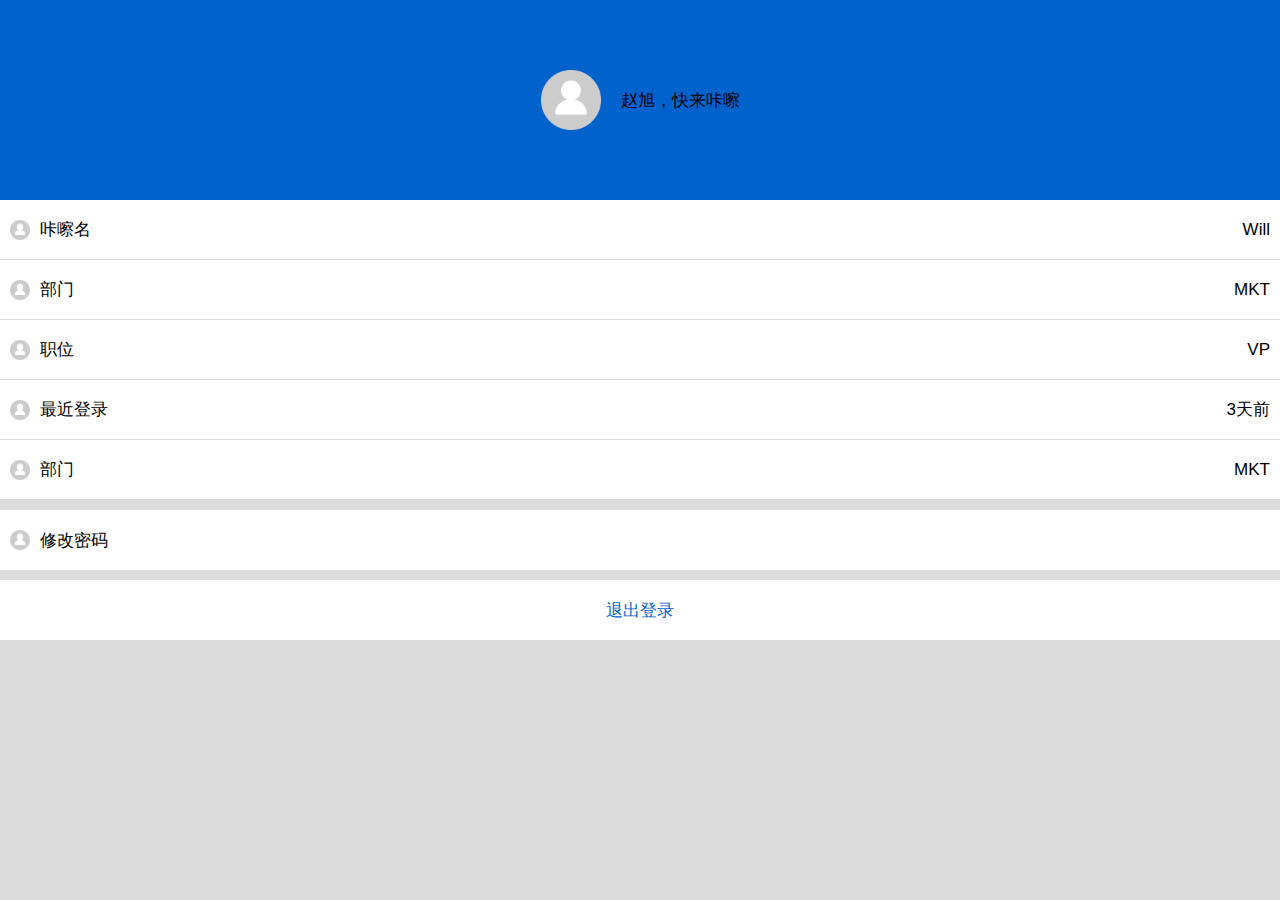
==== kcc/index-menu.html @ 5254fbf3 "update file" ====
<!DOCTYPE html>
<html>

	<head>
		<meta charset="utf-8">
		<title>Hello MUI</title>
		<meta name="viewport" content="initial-scale=1,maximum-scale=1,user-scalable=no">
		<meta name="apple-mobile-web-app-capable" content="yes">
		<meta name="apple-mobile-web-app-status-bar-style" content="black">
		<link rel="stylesheet" href="css/mui.min.css">
		<link rel="stylesheet" href="css/app.css">
		<style type="text/css">
			body,
			.mui-content {
				background-color: #DCDCDC;
			}
			
			.title {
				margin: 35px 15px 10px;
			}
			
			.title+.content {
				margin: 10px 15px 35px;
				color: #bbb;
				text-indent: 1em;
				font-size: 14px;
				line-height: 24px;
			}
			
			.mui-table-view {
				margin-bottom: 35px;
			}
			
			.head_wrap{
				height: 200px;
				width: 100%;
				box-sizing: border-box;
				background-color: #0062CC;
			}
			
			.head_wrap img{
				width: 60px;
				height: 60px;
				margin-right: 20px;
			}
			
			.menu_item{
				padding: 0px 10px;
				height: 60px;
				border-bottom: 1px solid #DCDCDC;
			}
			
			.menu_item img{
				width: 20px;
				height: 20px;
				margin-right: 10px;
				
			}
			
			.list_wrap{
				background-color: white;
				color: #000;
				height: 100%;
			}
			
			.change_pwd{
				border-bottom: 10px solid #DCDCDC;
				border-top: 10px solid #DCDCDC;
				height: 80px;
			}
			
			.logout{
				color: #0062CC;
				height: 60px;
			}
		</style>
	</head>

	<body>
		<div class="mui-content">
			<div class="row_center head_wrap" onclick="goToLogin();">
				<img src="images/default_head.png" >
				<span>赵旭，快来咔嚓</span>
			</div>
			<div class="list_wrap">
				<div class="row_between menu_item">
					<div class="row_center">
						<img src="images/default_head.png" >
						<span>咔嚓名</span>
					</div>
					<span>Will</span>
				</div>
				
				<div class="row_between menu_item">
					<div class="row_center">
						<img src="images/default_head.png" >
						<span>部门</span>
					</div>
					<span>MKT</span>
				</div>
				
				<div class="row_between menu_item">
					<div class="row_center">
						<img src="images/default_head.png" >
						<span>职位</span>
					</div>
					<span>VP</span>
				</div>
				
				<div class="row_between menu_item">
					<div class="row_center">
						<img src="images/default_head.png" >
						<span>最近登录</span>
					</div>
					<span>3天前</span>
				</div>
				
				<div class="row_between menu_item">
					<div class="row_center">
						<img src="images/default_head.png" >
						<span>部门</span>
					</div>
					<span>MKT</span>
				</div>
				
				<div class="row_between menu_item change_pwd" onclick="changePwd();">
					<div class="row_center">
						<img src="images/default_head.png" >
						<span>修改密码</span>
					</div>
					<span></span>
				</div>
				
				<div class="row_center logout">退出登录</div>
				
			</div>
			
		</div>
		<script src="js/mui.min.js"></script>
		<script src="js/util.js"></script>
		<script src="js/jquery-2.1.1.min.js"></script>
		<script src="lib/swiper.min.js"></script>
		<script src="js/app.js"></script>
		<script src="js/myStorage.js"></script>
		<script type="text/javascript" charset="utf-8">
			var aniShow = "slide-in-right";
			//关于backbutton和menubutton两个按键的说明，在iOS平台不存在，故需隐藏
			if(!mui.os.android) {
				var span = document.getElementById("android-only")
				if(span) {
					span.style.display = "none";
				}
			}

			var subWebview = null,
				template = null,
				index = null;
			mui.plusReady(function() {
				//获得主页面webview引用；
				index = plus.webview.currentWebview().opener();
				var _self = plus.webview.currentWebview();
				_self.drag({
					direction: "left",
					moveMode: "followFinger"
				}, {
					view: index,
					moveMode: "follow"
				}, function(e) {});

			})
			mui('.mui-table-view').on('tap', 'a', function() {
				var id = this.getAttribute("href");
				var type = this.getAttribute("open-type");
				var href = this.href;
				
				var webview_style = {
					popGesture: "close",
					statusbar : {
						background: "#f7f7f7"
					}
				}
				
				var extras = {};

				var titleType = this.getAttribute("data-title-type");

				if(titleType == "native") {

					if(!~id.indexOf('pullrefresh.html')) {
						webview_style.bounce = "vertical";
					}

					var webview = plus.webview.create(href, id, webview_style);
					var view = new plus.nativeObj.View("title", {
						top: 0,
						height: "44px",
						width: "100%",
						dock: "top",
						position: "dock"
					});

					view.drawRect("#f7f7f7"); //绘制背景色
					view.drawRect("#cccccc", {
						top: "43px",
						left: "0px"
					}); //绘制底部边线

					var bitmap = new plus.nativeObj.Bitmap("back");
					bitmap.loadBase64Data("[data-uri]");
					view.drawBitmap(bitmap, {}, {
						top: "10px",
						left: "10px",
						width: "24px",
						height: "24px"
					});
					view.drawText(this.innerText.trim(), {}, {
						size: "17px",
						weight: "normal"
					});

					view.setTouchEventRect({
						top: "0px",
						left: "0px",
						width: "44px",
						height: "100%"
					});
					view.interceptTouchEvent(true);
					view.addEventListener("click", function(e) {
						webview.evalJS("mui.back();");
					}, false);
					webview.append(view);

					webview.addEventListener("loaded", function() {
						webview.show(aniShow, 300, null, extras);
					})

				} else {
					//侧滑菜单需动态控制一下zindex值；
					if(~id.indexOf('offcanvas-')) {
						webview_style.zindex = 9998;
						webview_style.popGesture = ~id.indexOf('offcanvas-with-right') ? "close" : "none";
					}

					var webview = plus.webview.create(this.href, id, webview_style, extras);
					webview.addEventListener("loaded", function() {
						webview.show(aniShow, 300);
					});
				}
			});

			/**
			 * 关闭侧滑菜单
			 */
			function close() {
				mui.fire(mui.currentWebview.opener(), "menu:close");
			}

			

			mui.init({
				swipeBack: false,
				keyEventBind: {
					backbutton: false //关闭back按键监听
				}
			});
			
			function goToLogin(){
				Global.openWindow({
				    url: 'html/login.html',
				    id: 'html/login.html',
				    waiting: {
				        autoShow: false
				    }
				})
			}
			
			function changePwd(){
				Global.openWindow({
				    url: 'html/change_pwd.html',
				    id: 'html/change_pwd.html',
				    waiting: {
				        autoShow: false
				    }
				})
			}
		</script>
	</body>

</html>
---- kcc/css/app.css ----
@media screen and (min-width:320px) {
    html {
        font-size:85.3333px;
    }
}@media screen and (min-width:360px) {
    html {
        font-size:96px;
    }

}@media screen and (min-width:375px) {
    html {
        font-size:100px;
    }

}@media screen and (min-width:384px) {
    html {
        font-size:102.4px;
    }

}@media screen and (min-width:400px) {
    html {
        font-size:106.667px;
    }

}@media screen and (min-width:414px) {
    html {
        font-size:110.4px;
    }

}@media screen and (min-width:424px) {
    html {
        font-size:113.067px;
    }

}@media screen and (min-width:480px) {
    html {
        font-size:128px;
    }

}@media screen and (min-width:540px) {
    html {
        font-size:144px;
    }

}@media screen and (min-width:720px) {
    html {
        font-size:192px;
    }

}@media screen and (min-width:750px) {
    html {
        font-size:192px;
    }

}


body,html{
	margin: 0px;
	padding: 0px;
}

.status-bar{background: #222;}

.row{
	display: -webkit-box;
    display: box;
    display: -webkit-flex;
    display: flex;
	flex-direction: row;
	align-items: center;
}

.row_center{
	display: flex;
	flex-direction: row;
	align-items: center;
	justify-content: center;
}

.row_between{
	display: flex;
	flex-direction: row;
	align-items: center;
	justify-content: space-between;
}

.row_around{
	display: flex;
	flex-direction: row;
	align-items: center;
	justify-content: space-around;
}


.col{
	display: -webkit-box;
    display: box;
    display: -webkit-flex;
    display: flex;
	flex-flow: column nowrap;
    -webkit-box-orient: vertical;
    -webkit-flex-flow: column nowrap;
	justify-content: center;
}

.col_center{
	display: -webkit-box;
	display: box;
	display: -webkit-flex;
	display: flex;
	flex-flow: column nowrap;
	-webkit-box-orient: vertical;
	-webkit-flex-flow: column nowrap;
	justify-content: center;
	align-items: center;
}

.col_around{
	display: flex;
	flex-direction: column;
	justify-content: space-around;
	align-items: center;
}

.col_between{
	display: flex;
	flex-direction: column;
	justify-content: space-between;
	align-items: center;
}

.empty_text{width: 100%; height: 4rem; line-height: 4rem; text-align: center;background: #ffffff; border: none; z-index: 10;}


header{
	font-size: 18px;
	color: #333333;
	background-color: #FFFFFF;
}
/**
 * 头部返回图标的颜色
 */
header > a{
	color: #333333;
}

header img{
	width: 0.3rem;
	height: 0.44rem;
	padding: 0.14rem 0.08rem 0.14rem 0.04rem;
}

head .mui-title{
	font-weight: bold;
}

header h1{
	font-weight: bold!important;
}

.hideClass{
	display: none;
}

.showClass{
	display: inline-block;
}

.mui-bar{background: #fff;}

.mui-bar .has-select span{display: inline-block;vertical-align: middle;}
.mui-bar .has-select img{width:0.16rem;height:0.19rem;display: inline-block;vertical-align: middle;margin-top:0;padding:0;}

.mui-checkbox input[type=checkbox]:checked:before, .mui-radio input[type=radio]:checked:before{color: #FF5269!important;}

.blue{color:#107EFF!important;}
.pd-bottom{padding-bottom:0.1rem;}
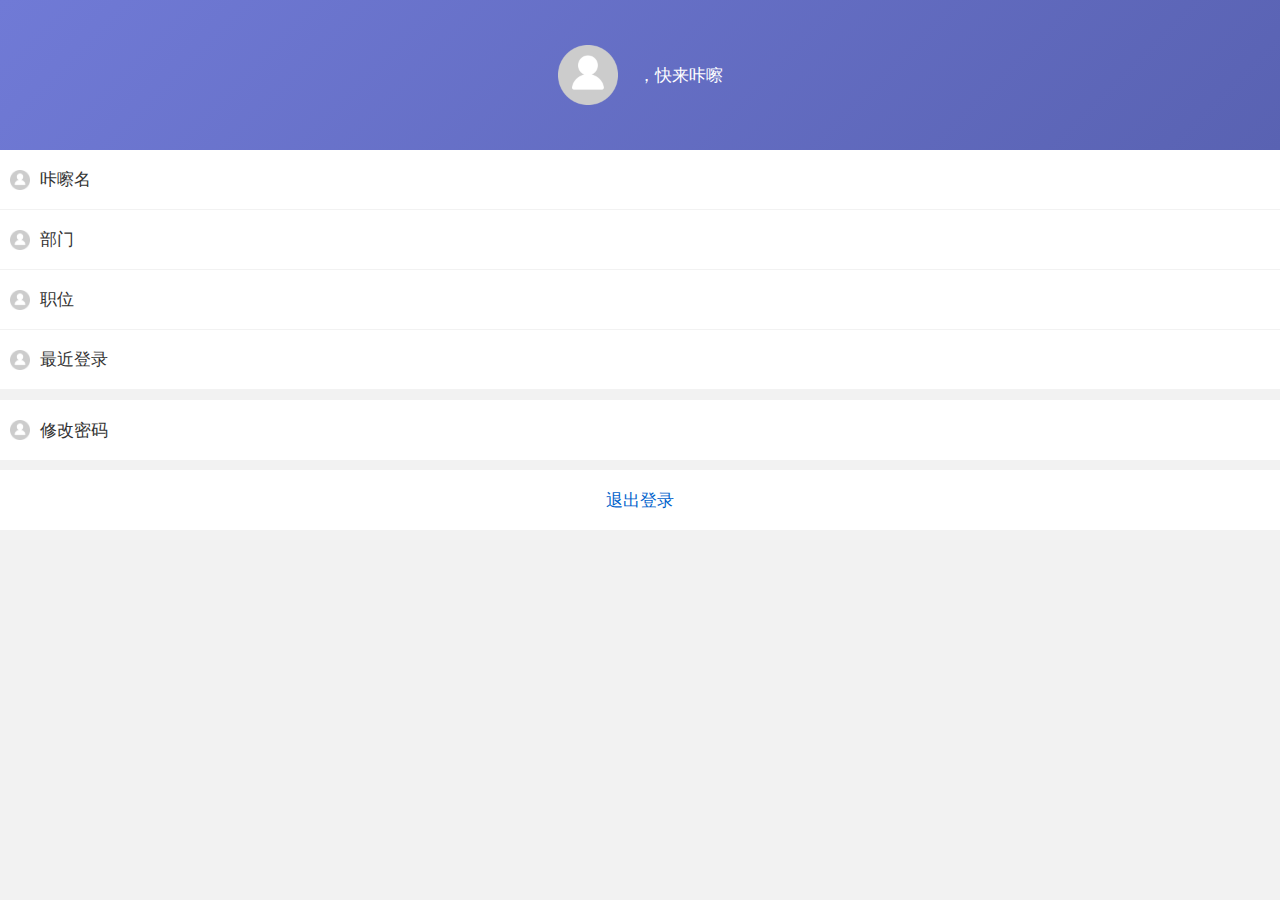
==== commit 7112d43f: "a" ====
--- a/kcc/index-menu.html
+++ b/kcc/index-menu.html
@@ -9,78 +9,15 @@
 		<meta name="apple-mobile-web-app-status-bar-style" content="black">
 		<link rel="stylesheet" href="css/mui.min.css">
 		<link rel="stylesheet" href="css/app.css">
-		<style type="text/css">
-			body,
-			.mui-content {
-				background-color: #DCDCDC;
-			}
-			
-			.title {
-				margin: 35px 15px 10px;
-			}
-			
-			.title+.content {
-				margin: 10px 15px 35px;
-				color: #bbb;
-				text-indent: 1em;
-				font-size: 14px;
-				line-height: 24px;
-			}
-			
-			.mui-table-view {
-				margin-bottom: 35px;
-			}
-			
-			.head_wrap{
-				height: 200px;
-				width: 100%;
-				box-sizing: border-box;
-				background-color: #0062CC;
-			}
-			
-			.head_wrap img{
-				width: 60px;
-				height: 60px;
-				margin-right: 20px;
-			}
-			
-			.menu_item{
-				padding: 0px 10px;
-				height: 60px;
-				border-bottom: 1px solid #DCDCDC;
-			}
-			
-			.menu_item img{
-				width: 20px;
-				height: 20px;
-				margin-right: 10px;
-				
-			}
-			
-			.list_wrap{
-				background-color: white;
-				color: #000;
-				height: 100%;
-			}
-			
-			.change_pwd{
-				border-bottom: 10px solid #DCDCDC;
-				border-top: 10px solid #DCDCDC;
-				height: 80px;
-			}
-			
-			.logout{
-				color: #0062CC;
-				height: 60px;
-			}
-		</style>
+
 	</head>
 
-	<body>
-		<div class="mui-content">
-			<div class="row_center head_wrap" onclick="goToLogin();">
-				<img src="images/default_head.png" >
-				<span>赵旭，快来咔嚓</span>
+	<body style="background: transparent;">
+        <div id="modalMenuCol">
+		<div class="modal-menu">
+			<div class="row_center head_wrap" onclick="changeHeadImg()">
+				<img id="portrait" src="images/default_head.png">
+				<span><span class="username"></span>，快来咔嚓</span>
 			</div>
 			<div class="list_wrap">
 				<div class="row_between menu_item">
@@ -88,41 +25,33 @@
 						<img src="images/default_head.png" >
 						<span>咔嚓名</span>
 					</div>
-					<span>Will</span>
-				</div>
-				
+					<span class="username"></span>
+				</div>
+
 				<div class="row_between menu_item">
 					<div class="row_center">
 						<img src="images/default_head.png" >
 						<span>部门</span>
 					</div>
-					<span>MKT</span>
-				</div>
-				
+					<span id="department"></span>
+				</div>
+
 				<div class="row_between menu_item">
 					<div class="row_center">
 						<img src="images/default_head.png" >
 						<span>职位</span>
 					</div>
-					<span>VP</span>
-				</div>
-				
+					<span id="position"></span>
+				</div>
+
 				<div class="row_between menu_item">
 					<div class="row_center">
-						<img src="images/default_head.png" >
+						<img id="" src="images/default_head.png" >
 						<span>最近登录</span>
 					</div>
-					<span>3天前</span>
-				</div>
-				
-				<div class="row_between menu_item">
-					<div class="row_center">
-						<img src="images/default_head.png" >
-						<span>部门</span>
-					</div>
-					<span>MKT</span>
-				</div>
-				
+					<span id="app_last_login"></span>
+				</div>
+
 				<div class="row_between menu_item change_pwd" onclick="changePwd();">
 					<div class="row_center">
 						<img src="images/default_head.png" >
@@ -130,12 +59,14 @@
 					</div>
 					<span></span>
 				</div>
-				
-				<div class="row_center logout">退出登录</div>
-				
+
+				<div class="row_center logout" id="loginOut" onclick="loginOut()">退出登录</div>
+
 			</div>
-			
+
 		</div>
+            <div class="shadow-col"></div>
+        </div>
 		<script src="js/mui.min.js"></script>
 		<script src="js/util.js"></script>
 		<script src="js/jquery-2.1.1.min.js"></script>
@@ -167,19 +98,45 @@
 					moveMode: "follow"
 				}, function(e) {});
 
+                httpRequest();
+
 			})
+
+            function  httpRequest()
+            {
+                Global.commonAjax({
+                    url: 'user/get-info/',
+                    method: 'GET'
+                }, function(data){
+                    console.log("信息");
+                    console.log(JSON.stringify(data));
+					myStorage.setItem("user",data);
+                    $(".username").text(data.info.username);
+                    $("#department").text(data.info.department);
+                    $("#app_last_login").text(data.info.app_last_login);
+                    $("#position").text(data.info.position);
+                    $('#portrait').attr("src", data.info.portrait);
+                    
+                    updateInfo();
+
+                },function(err)
+                {
+                    mui.toast(err);
+                })
+            }
+
 			mui('.mui-table-view').on('tap', 'a', function() {
 				var id = this.getAttribute("href");
 				var type = this.getAttribute("open-type");
 				var href = this.href;
-				
+
 				var webview_style = {
 					popGesture: "close",
 					statusbar : {
 						background: "#f7f7f7"
 					}
 				}
-				
+
 				var extras = {};
 
 				var titleType = this.getAttribute("data-title-type");
@@ -255,7 +212,7 @@
 				mui.fire(mui.currentWebview.opener(), "menu:close");
 			}
 
-			
+
 
 			mui.init({
 				swipeBack: false,
@@ -263,17 +220,17 @@
 					backbutton: false //关闭back按键监听
 				}
 			});
-			
+
 			function goToLogin(){
 				Global.openWindow({
 				    url: 'html/login.html',
-				    id: 'html/login.html',
+				    id: 'login.html',
 				    waiting: {
 				        autoShow: false
 				    }
 				})
 			}
-			
+
 			function changePwd(){
 				Global.openWindow({
 				    url: 'html/change_pwd.html',
@@ -283,6 +240,123 @@
 				    }
 				})
 			}
+
+			window.addEventListener('loginRefresh',function(e){
+				httpRequest();
+			});
+
+			var fileName = "temp.jpg";
+			//修改头像
+			function changeHeadImg() {
+				plus.nativeUI.actionSheet({
+					cancel: "取消",
+					buttons: [{
+						title: "拍照"
+					}, {
+						title: "从相册中选择"
+					}]
+				}, function(e) { //1 是拍照  2 从相册中选择
+					switch (e.index) {
+						case 1:
+							appendByCamera();
+							break;
+						case 2:
+							appendByGallery();
+							break;
+					}
+				});
+			}
+
+
+			// 拍照添加文件
+			function appendByCamera() {
+				plus.camera.getCamera().captureImage(function(e) {
+					console.log("e is" + e);
+					plus.io.resolveLocalFileSystemURL(e, function(entry) {
+						var path = entry.toLocalURL();
+						console.log(path);
+						var pathList = path.split("/");
+						fileName = pathList[pathList.length-1];
+						console.log(fileName);
+
+						Global.getCanvasBase64(path)
+								.then(function(base64) {
+									console.log(base64);
+									uploadFile(base64);
+								}, function(err) {
+									console.log(err);
+								})
+
+					}, function(e) {
+						mui.toast("读取拍照文件错误：" + e.message);
+					});
+
+				});
+			}
+			// 从相册添加文件
+			function appendByGallery() {
+				plus.gallery.pick(function(path) {
+					var pathList = path.split("/");
+					fileName = pathList[pathList.length-1];
+					console.log(fileName);
+					Global.getCanvasBase64(path)
+							.then(function(base64) {
+								console.log(base64);
+								uploadFile(base64);
+							}, function(err) {
+								console.log(err);
+							})
+
+				});
+			}
+			//上传图片
+			function uploadFile(base64) {
+				var params = {
+					portrait: base64
+				};
+				Global.commonAjax({
+							url: "user/upload-portrait/",
+							method: "POST",
+							data: params
+						},
+						function(data) {
+							console.log("头像上传");
+							console.log(JSON.stringify(data));
+							mui.toast("上传成功");
+							$('#portrait').attr("src", base64);
+							var user=myStorage.getItem("user");
+							user.info.portrait=base64;
+							myStorage.setItem("user",user);
+							
+							updateInfo();
+							
+						},
+						function(err) {
+							mui.toast("上传失败");
+						}
+				);
+			}
+
+
+
+			//更新头像
+			function updateInfo(){
+				
+				var h = plus.webview.getWebviewById("html/brand.html");
+				mui.fire(h,'loginRefresh',{loginRefresh: "loginRefresh"});
+				
+				var h1 = plus.webview.getWebviewById(plus.runtime.appid);
+				mui.fire(h1,'loginRefresh',{loginRefresh: "loginRefresh"});
+				
+				
+				var h2 = plus.webview.getWebviewById("html/shoucang.html");
+				mui.fire(h2,'loginRefresh',{loginRefresh: "loginRefresh"});
+				
+				
+			}
+
+
+
 		</script>
 	</body>
 
--- a/kcc/css/app.css
+++ b/kcc/css/app.css
@@ -132,6 +132,9 @@
 
 .empty_text{width: 100%; height: 4rem; line-height: 4rem; text-align: center;background: #ffffff; border: none; z-index: 10;}
 
+.flex_one{
+	flex: 1;
+}
 
 header{
 	font-size: 18px;
@@ -177,6 +180,83 @@
 .blue{color:#107EFF!important;}
 .pd-bottom{padding-bottom:0.1rem;}
 
-
-
-
+#modalMenuCol{position: fixed;left:0;top:0;width:100%;height:100%;z-index:10000;}
+#modalMenuCol .shadowModal{background: rgba(0,0,0,0.6);position: absolute;left:0;top:0;width:100%;height:100%;z-index:20000;}
+
+.shadow-col{width:100%;position: fixed;height:100%;background: rgba(0,0,0,0.6);z-index:10001;left:0;top:0;}
+
+.modal-menu {
+	background:rgba(242,242,242,1);
+	position: absolute;
+	left:0;top:0;
+	height:100%;
+	z-index:30000;
+	width:100%;
+	color:#333;
+}
+
+.modal-menu .title {
+	margin: 35px 15px 10px;
+}
+
+.modal-menu .title+.content {
+	margin: 10px 15px 35px;
+	color: #bbb;
+	text-indent: 1em;
+	font-size: 14px;
+	line-height: 24px;
+}
+
+.modal-menu .mui-table-view {
+	margin-bottom: 35px;
+}
+
+.modal-menu .head_wrap img{
+	width: 60px;
+	height: 60px;
+	margin-right: 20px;
+}
+
+.modal-menu .menu_item{
+	padding: 0px 10px;
+	height: 60px;
+	border-bottom: 1px solid rgba(242,242,242,1);;
+	background: #fff;
+}
+
+.modal-menu .menu_item>span{font-size:14px;color:#666;}
+
+.modal-menu .menu_item img{
+	width: 20px;
+	height: 20px;
+	margin-right: 10px;
+
+}
+
+.modal-menu .list_wrap{
+	color: #333;
+	height: 100%;
+}
+
+.modal-menu .change_pwd{
+	border-bottom: 10px solid rgba(242,242,242,1);;
+	border-top: 10px solid rgba(242,242,242,1);;
+	height: 80px;
+}
+
+.modal-menu .logout{
+	color: #0062CC;
+	height: 60px;
+	background: #fff;
+}
+
+.modal-menu .head_wrap{color:#fff;background:linear-gradient(-45deg,rgba(89,98,178,1) 0%,rgba(112,122,214,1) 100%);
+	height: 150px;
+	width: 100%;
+	box-sizing: border-box;
+}
+
+
+
+
+
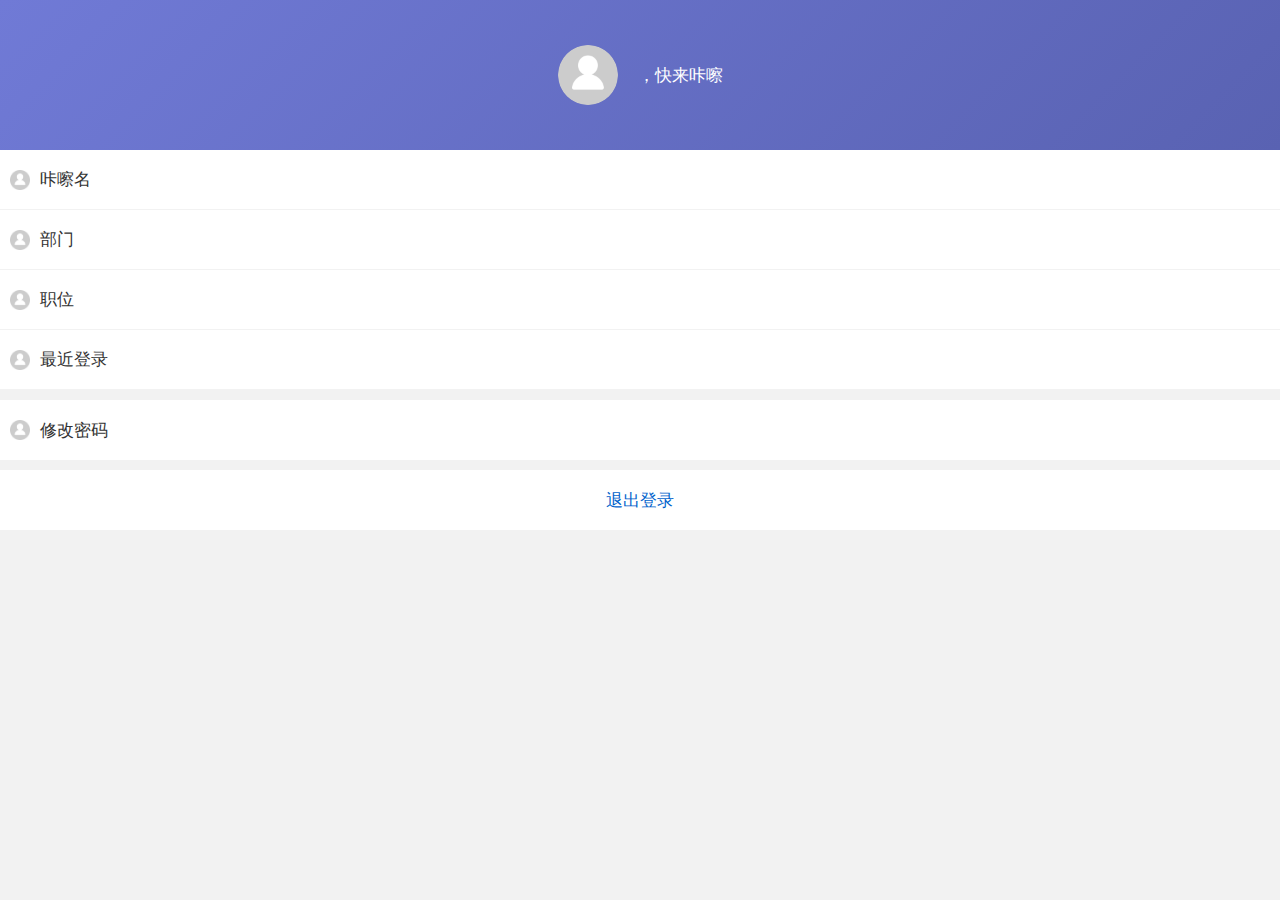
==== commit ffe37427: "a" ====
--- a/kcc/index-menu.html
+++ b/kcc/index-menu.html
@@ -96,7 +96,12 @@
 				}, {
 					view: index,
 					moveMode: "follow"
-				}, function(e) {});
+				}, function(e) {
+					if(e.result)
+					{
+						index.setStyle({mask:"none"}); //关闭遮罩层
+					}
+				});
 
                 httpRequest();
 
@@ -124,93 +129,6 @@
                     mui.toast(err);
                 })
             }
-
-			mui('.mui-table-view').on('tap', 'a', function() {
-				var id = this.getAttribute("href");
-				var type = this.getAttribute("open-type");
-				var href = this.href;
-
-				var webview_style = {
-					popGesture: "close",
-					statusbar : {
-						background: "#f7f7f7"
-					}
-				}
-
-				var extras = {};
-
-				var titleType = this.getAttribute("data-title-type");
-
-				if(titleType == "native") {
-
-					if(!~id.indexOf('pullrefresh.html')) {
-						webview_style.bounce = "vertical";
-					}
-
-					var webview = plus.webview.create(href, id, webview_style);
-					var view = new plus.nativeObj.View("title", {
-						top: 0,
-						height: "44px",
-						width: "100%",
-						dock: "top",
-						position: "dock"
-					});
-
-					view.drawRect("#f7f7f7"); //绘制背景色
-					view.drawRect("#cccccc", {
-						top: "43px",
-						left: "0px"
-					}); //绘制底部边线
-
-					var bitmap = new plus.nativeObj.Bitmap("back");
-					bitmap.loadBase64Data("[data-uri]");
-					view.drawBitmap(bitmap, {}, {
-						top: "10px",
-						left: "10px",
-						width: "24px",
-						height: "24px"
-					});
-					view.drawText(this.innerText.trim(), {}, {
-						size: "17px",
-						weight: "normal"
-					});
-
-					view.setTouchEventRect({
-						top: "0px",
-						left: "0px",
-						width: "44px",
-						height: "100%"
-					});
-					view.interceptTouchEvent(true);
-					view.addEventListener("click", function(e) {
-						webview.evalJS("mui.back();");
-					}, false);
-					webview.append(view);
-
-					webview.addEventListener("loaded", function() {
-						webview.show(aniShow, 300, null, extras);
-					})
-
-				} else {
-					//侧滑菜单需动态控制一下zindex值；
-					if(~id.indexOf('offcanvas-')) {
-						webview_style.zindex = 9998;
-						webview_style.popGesture = ~id.indexOf('offcanvas-with-right') ? "close" : "none";
-					}
-
-					var webview = plus.webview.create(this.href, id, webview_style, extras);
-					webview.addEventListener("loaded", function() {
-						webview.show(aniShow, 300);
-					});
-				}
-			});
-
-			/**
-			 * 关闭侧滑菜单
-			 */
-			function close() {
-				mui.fire(mui.currentWebview.opener(), "menu:close");
-			}
 
 
 
--- a/kcc/css/app.css
+++ b/kcc/css/app.css
@@ -215,6 +215,7 @@
 	width: 60px;
 	height: 60px;
 	margin-right: 20px;
+	border-radius: 50%;
 }
 
 .modal-menu .menu_item{
@@ -256,7 +257,31 @@
 	box-sizing: border-box;
 }
 
-
-
-
-
+.tab-border{width:100%;left:0;position: fixed;bottom:0;background: #E6E6E6;z-index:100000;}
+
+
+.right-modal{width:100%;position: fixed;height:100%;z-index:10000;left:0;top:0;}
+
+.right-modal-col{position: absolute;width:3rem;right:0;top:0;height:100%;background: #fff;padding-top:0.06rem;box-sizing: border-box;z-index:10002;}
+
+.right-modal-col .modal-row{font-size:0.13rem;padding:0.23rem 0.1rem 0 0.1rem;}
+.right-modal-col .modal-row .tag-list{font-size:0;}
+.right-modal-col .modal-row .tag-list span{background: #f5f5f5;border-radius:0.04rem;border:1px solid #f5f5f5;box-sizing:border-box;font-size:0.13rem;margin-right:0.06rem;margin-bottom:0.06rem;color:#707070;display: inline-block;height:0.31rem;width:0.88rem;text-align: center;line-height: 0.3rem;}
+.right-modal-col .modal-row .tag-list span:nth-child(3n+3){margin-right:0;}
+.right-modal-col .modal-row .modal-title{padding-bottom:0.06rem;}
+.right-modal-col .modal-row .tag-list span.active{background: #dee0f0;border:1px solid #8d90d5;color:#8d90d5;box-sizing: border-box;}
+
+.right-modal-col .date-main{padding:0.1rem 0.1rem;}
+
+.right-modal-col .date-main .date-col{float:left;width:1.16rem;line-height:0.25rem;height:0.25rem;background: #f5f5f5;
+	text-align: center;border-radius: 0.16rem;color:#999;font-size:0.12rem;}
+
+.right-modal-col .date-main .line{width:0.26rem;height:1px;background: #ddd;float:left;margin:0 0.05rem;position: relative;top:0.12rem;}
+
+.right-modal-col .modal-bottom{font-size:0;position: absolute;right:0.15rem;bottom:0.15rem;}
+.right-modal-col .modal-bottom span{font-size:0.16rem;color:#fff;width:0.89rem;text-align: center;line-height:0.44rem;display: inline-block;}
+.right-modal-col .modal-bottom span:last-child{background: #5962b2;border-radius: 0 0.3rem 0.3rem 0;}
+.right-modal-col .modal-bottom span:first-child{background: #b0b2f3;border-radius: 0.3rem 0 0 0.3rem;}
+
+
+
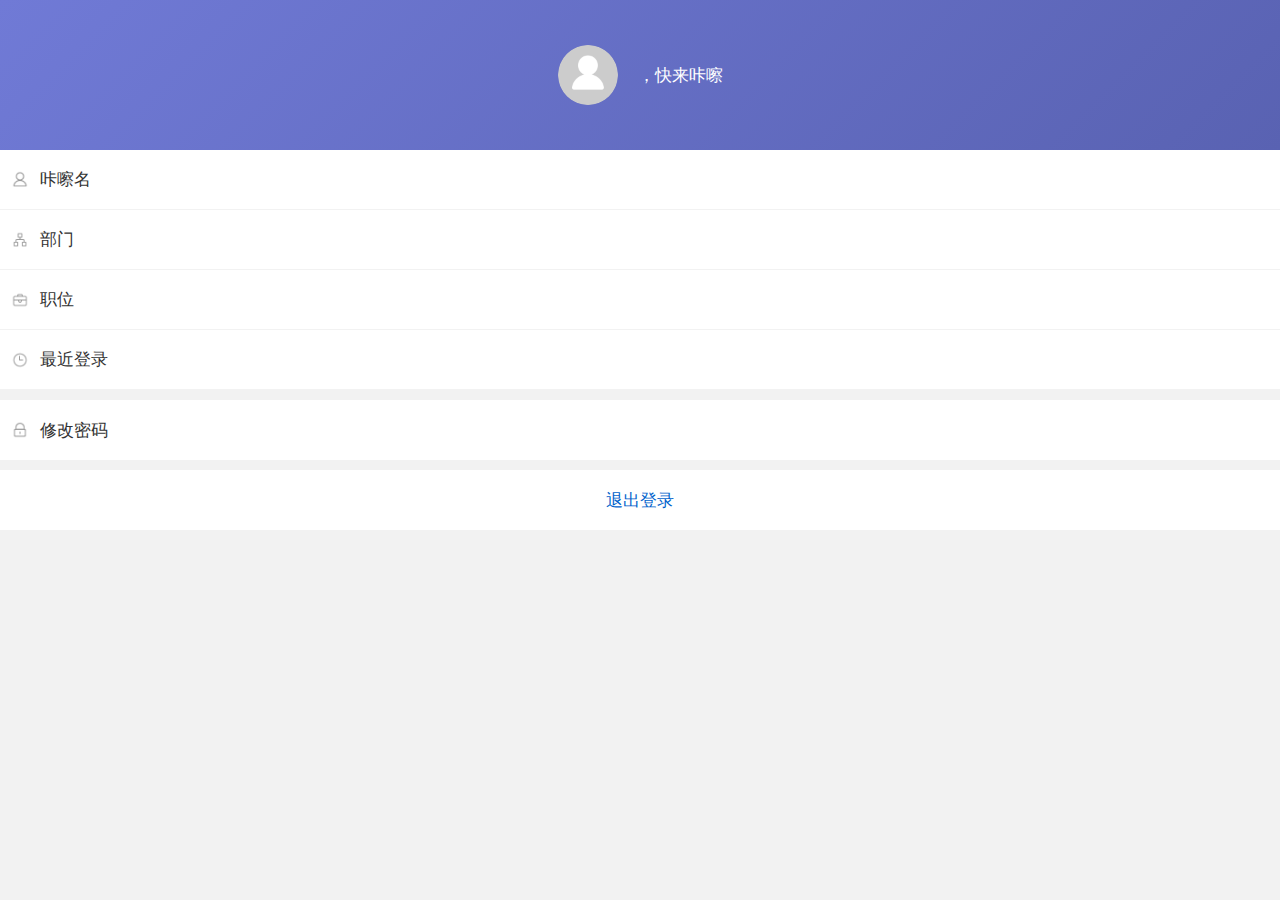
==== commit 5cb85c45: "add ios" ====
--- a/kcc/index-menu.html
+++ b/kcc/index-menu.html
@@ -22,7 +22,7 @@
 			<div class="list_wrap">
 				<div class="row_between menu_item">
 					<div class="row_center">
-						<img src="images/default_head.png" >
+						<img src="images/menu_name.png" >
 						<span>咔嚓名</span>
 					</div>
 					<span class="username"></span>
@@ -30,7 +30,7 @@
 
 				<div class="row_between menu_item">
 					<div class="row_center">
-						<img src="images/default_head.png" >
+						<img src="images/menu_bumen.png" >
 						<span>部门</span>
 					</div>
 					<span id="department"></span>
@@ -38,7 +38,7 @@
 
 				<div class="row_between menu_item">
 					<div class="row_center">
-						<img src="images/default_head.png" >
+						<img src="images/menu_zhiwei.png" >
 						<span>职位</span>
 					</div>
 					<span id="position"></span>
@@ -46,7 +46,7 @@
 
 				<div class="row_between menu_item">
 					<div class="row_center">
-						<img id="" src="images/default_head.png" >
+						<img id="" src="images/menu_time.png" >
 						<span>最近登录</span>
 					</div>
 					<span id="app_last_login"></span>
@@ -54,7 +54,7 @@
 
 				<div class="row_between menu_item change_pwd" onclick="changePwd();">
 					<div class="row_center">
-						<img src="images/default_head.png" >
+						<img src="images/menu_pwd.png" >
 						<span>修改密码</span>
 					</div>
 					<span></span>
@@ -123,6 +123,8 @@
                     $('#portrait').attr("src", data.info.portrait);
                     
                     updateInfo();
+                    
+                    //plus.storage.removeItem("lauchFlag");
 
                 },function(err)
                 {
--- a/kcc/css/app.css
+++ b/kcc/css/app.css
@@ -180,10 +180,11 @@
 .blue{color:#107EFF!important;}
 .pd-bottom{padding-bottom:0.1rem;}
 
+
 #modalMenuCol{position: fixed;left:0;top:0;width:100%;height:100%;z-index:10000;}
 #modalMenuCol .shadowModal{background: rgba(0,0,0,0.6);position: absolute;left:0;top:0;width:100%;height:100%;z-index:20000;}
 
-.shadow-col{width:100%;position: fixed;height:100%;background: rgba(0,0,0,0.6);z-index:10001;left:0;top:0;}
+.shadow-col{width:100%;position: fixed;height:100%;background: rgba(0,0,0,0.6);z-index:29000;left:0;top:0;}
 
 .modal-menu {
 	background:rgba(242,242,242,1);
@@ -260,9 +261,10 @@
 .tab-border{width:100%;left:0;position: fixed;bottom:0;background: #E6E6E6;z-index:100000;}
 
 
-.right-modal{width:100%;position: fixed;height:100%;z-index:10000;left:0;top:0;}
-
-.right-modal-col{position: absolute;width:3rem;right:0;top:0;height:100%;background: #fff;padding-top:0.06rem;box-sizing: border-box;z-index:10002;}
+.right-modal{width:100%;position: fixed;height:100%;z-index:29000;left:0;top:0;}
+
+
+.right-modal-col{overflow:hidden;display:none;position: fixed;width:3rem;right:-3rem;top:0;height:100%;background: #fff;padding-top:0.06rem;box-sizing: border-box;z-index:30052;}
 
 .right-modal-col .modal-row{font-size:0.13rem;padding:0.23rem 0.1rem 0 0.1rem;}
 .right-modal-col .modal-row .tag-list{font-size:0;}
